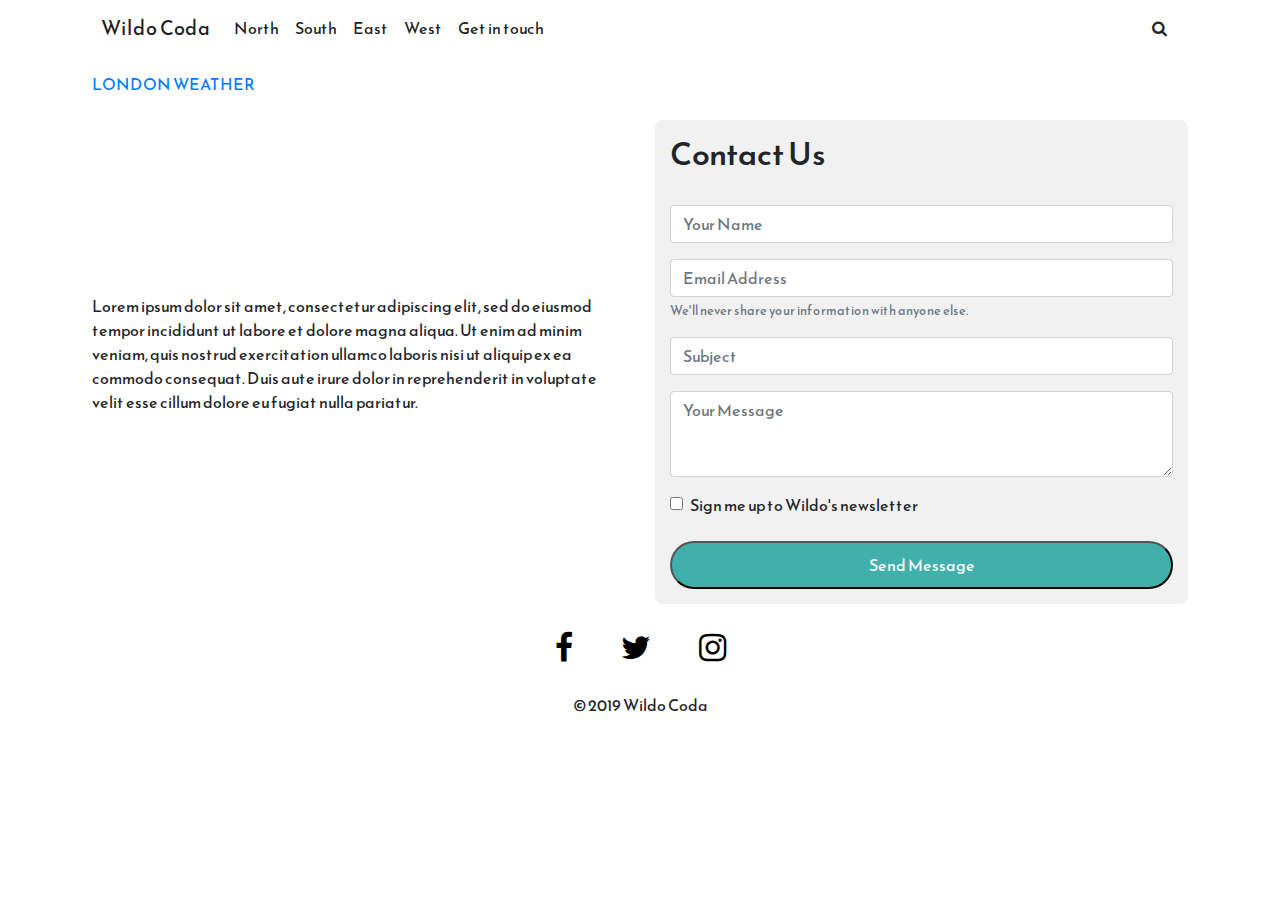
==== contact-page.html @ b82e97ab "New South and West" ====
<!doctype html>
<html lang="en">

<head>
  <meta charset="utf-8">
  <meta name="viewport" content="width=device-width, initial-scale=1, shrink-to-fit=no">
  <meta name="description" content="">
  <meta name="author" content="Mark Otto, Jacob Thornton, and Bootstrap contributors">
  <meta name="generator" content="Jekyll v3.8.5">
  <link rel="stylesheet" href="https://stackpath.bootstrapcdn.com/bootstrap/4.3.1/css/bootstrap.min.css"
    integrity="sha384-ggOyR0iXCbMQv3Xipma34MD+dH/1fQ784/j6cY/iJTQUOhcWr7x9JvoRxT2MZw1T" crossorigin="anonymous">
  <link href="https://fonts.googleapis.com/css?family=Allerta+Stencil|Josefin+Sans|Reem+Kufi&display=swap"
    rel="stylesheet">
  <link rel="stylesheet" href="https://cdnjs.cloudflare.com/ajax/libs/font-awesome/4.7.0/css/font-awesome.min.css">
  <link href="//maxcdn.bootstrapcdn.com/font-awesome/4.7.0/css/font-awesome.min.css" rel="stylesheet">
  <link href="css/style.css" rel="stylesheet">
  <title>Wildo Coda - home page</title>
</head>


<body>
  <!-- Navbar starts -->
  <div class="container">
    <nav class="navbar navbar-expand-lg navbar-light">
      <a class="navbar-brand" href="./index.html">Wildo Coda</a>
      <button class="navbar-toggler" type="button" data-toggle="collapse" data-target="#navbarSupportedContent"
        aria-controls="navbarSupportedContent" aria-expanded="false" aria-label="Toggle navigation">
        <span class="navbar-toggler-icon"></span>
      </button>
      <div class="collapse navbar-collapse" id="navbarSupportedContent">
        <ul class="navbar-nav mr-auto">
          <li class="nav-item active">
            <a class="nav-link" href="./north.html">North</a>
          </li>
          <li class="nav-item active">
            <a class="nav-link" href="#" id="south">South</a>
          </li>
          <li class="nav-item active">
            <a class="nav-link" href="#">East</a>
          </li>
          <li class="nav-item active">
            <a class="nav-link" href="#">West</a>
          </li>
          <li class="nav-item active">
            <a class="nav-link" href="./contact-page.html">Get in touch</a>
          </li>
        </ul>
        <div class="searchBar">
          <!-- Button trigger modal -->
          <button type="button" class="btn" data-toggle="modal" data-target="#exampleModal">
            <i class="fa fa-search" fa-lg black-text mr-md-5 mr-3 fa-2x></i>
          </button>
        </div>
      </div>
    </nav>
  </div>
  <!-- Navbar ends -->

  <!-- Modal -->
  <div class="modal fade" id="exampleModal" tabindex="-1" role="dialog" aria-labelledby="exampleModalLabel"
    aria-hidden="true">
    <div class="modal-dialog modal-dialog-centered" role="document">
      <div class="modal-content">
        <div class="modal-header">
          <button type="button" class="close" data-dismiss="modal" aria-label="Close">
            <span aria-hidden="true">&times;</span>
          </button>
        </div>
        <div class="modal-body">
          <form class="form-inline">
            <input class="form-control form-control-ml ml-5 w-75" id="mySearch" type="text" value="Search Wildo Coda"
              aria-label="Search">
            <div class="searchButton">
              <button type="button" class="btn ml-5" id="searchButton">Search</button>
              <div class="message">
                <br>
                <p id="text"></p>
              </div>
            </div>
          </form>
        </div>
      </div>
    </div>
  </div>
  <!-- Modal ends -->

  <!-- Weather API starts -->
  <section class="container">
    <div class="row">
      <div class="col-md-8">
      </div>
      <div class="col-md-12">
        <a class="weatherwidget-io" href="https://forecast7.com/en/51d51n0d13/london/" data-label_1="LONDON"
          data-label_2="WEATHER" data-icons="Climacons" data-mode="Current" data-days="3" data-theme="clear"
          data-shadow="rgba(146, 18, 18, 0.05)" data-suncolor="rgba(255, 225, 19, 0.98)"
          data-cloudcolor="rgba(101, 101, 101, 0.37)">LONDON WEATHER</a>
        <script>
          !function (d, s, id) { var js, fjs = d.getElementsByTagName(s)[0]; if (!d.getElementById(id)) { js = d.createElement(s); js.id = id; js.src = 'https://weatherwidget.io/js/widget.min.js'; fjs.parentNode.insertBefore(js, fjs); } }(document, 'script', 'weatherwidget-io-js');
        </script>
      </div>
    </div>
  </section>
  <!-- Weather API ends -->

  <!-- Info starts -->
  <section class="container">
    <div class="row">
      <div class="col-md-6 vert-align-center">
        <p>Lorem ipsum dolor sit amet, consectetur adipiscing elit, sed do eiusmod tempor incididunt ut labore et dolore
          magna aliqua. Ut enim ad minim veniam, quis nostrud exercitation ullamco laboris nisi ut aliquip ex ea commodo
          consequat. Duis aute irure dolor in reprehenderit in voluptate velit esse cillum dolore eu fugiat nulla
          pariatur.</p>
      </div>
      <div class="col-md-6">
        <form class="form-container">
          <div class="form-group">
            <h2> Contact Us </h2>
            <br>
            <input type="text" class="form-control" id="exampleInputName" placeholder="Your Name" required>
          </div>
          <div class="form-group">
            <input type="email" class="form-control" id="exampleInputEmail1" aria-describedby="emailHelp"
              placeholder="Email Address" required>
            <small id="emailHelp" class="form-text text-muted">We'll never share your information with anyone
              else.</small>
          </div>
          <div class="form-group">
            <input type="subject" class="form-control" id="exampleInputSubject" placeholder="Subject">
          </div>
          <div class="form-group">
            <!-- <label for="exampleInputMessage">Your Message</label> -->
            <textarea class="form-control" id="exampleFormControlTextarea1" rows="3"
              placeholder="Your Message"></textarea>
          </div>
          <div class="form-check">
            <input type="checkbox" class="form-check-input" id="exampleCheck1">
            <label class="form-check-label" for="exampleCheck1">Sign me up to Wildo's newsletter</label>
          </div>
          <br>
          <!-- <button> type="submit" class="btn-primary">Send Message</button> -->
          <button class="contact-button">Send Message</button>
        </form>
      </div>
    </div>
  </section>
  <!-- Info ends -->

  <!-- Footers starts -->
  <footer class="page-footer">
    <div class="container">
      <div class="d-flex justify-content-center col-md-12 py-3">
        <a class="sm-ic" href="https://www.facebook.com/wildocoda/" target="_blank">
          <i class="fa fa-facebook-f fa-lg black-text mr-md-5 mr-3 fa-2x"></i>
        </a>
        <a class="sm-ic" href="https://www.twitter.com" target="_blank">
          <i class="fa fa-twitter fa-lg black-text mr-md-5 mr-3 fa-2x"> </i>
        </a>
        <a class="sm-ic" href="https://www.instagram.com/wildocoda/" target="_blank">
          <i class="fa fa-instagram fa-lg black-text fa-2x"> </i>
        </a>
      </div>
      <div class="d-flex justify-content-center col-md-12 py-3">
        © 2019 Wildo Coda
      </div>
    </div>
  </footer>
  <!-- Footers ends -->

  <script src="https://code.jquery.com/jquery-3.3.1.slim.min.js"
    integrity="sha384-q8i/X+965DzO0rT7abK41JStQIAqVgRVzpbzo5smXKp4YfRvH+8abtTE1Pi6jizo"
    crossorigin="anonymous"></script>
  <script src="https://cdnjs.cloudflare.com/ajax/libs/popper.js/1.14.7/umd/popper.min.js"
    integrity="sha384-UO2eT0CpHqdSJQ6hJty5KVphtPhzWj9WO1clHTMGa3JDZwrnQq4sF86dIHNDz0W1"
    crossorigin="anonymous"></script>
  <script src="https://stackpath.bootstrapcdn.com/bootstrap/4.3.1/js/bootstrap.min.js"
    integrity="sha384-JjSmVgyd0p3pXB1rRibZUAYoIIy6OrQ6VrjIEaFf/nJGzIxFDsf4x0xIM+B07jRM"
    crossorigin="anonymous"></script>
  <script src="js/script.js"></script>
  <script>
    !function (d, s, id) {
      var js, fjs = d.getElementsByTagName(s)[0];
      if (!d.getElementById(id)) {
        js = d.createElement(s);
        js.id = id;
        js.src = 'https://weatherwidget.io/js/widget.min.js';
        fjs.parentNode.insertBefore(js, fjs);
      }
    }(document, 'script', 'weatherwidget-io-js');
  </script>
</body>

</html>
---- css/style.css ----
body {
    font-family: 'Reem Kufi', sans-serif;
    
}

/* Navigation  */
.navbar-light .navbar-nav .nav-link:hover {
    color: #3fb0ac;
    text-decoration: none;
}

.navbar-light .navbar-brand:hover {
    color: #3fb0ac;
    text-decoration: none;
}

/* Search and modal */
.searchButton {
    padding-top: 5px;
}

.modal-dialog {
    width: 50%;
    height: 50%;
    padding: 0px;
  }

/* Weather */
.currentWeather h1 {
    font-size:0.5em!important;
}

.currentWeather .w-icon {
    width: 3rem!important;
    height: 3rem!important;
}

.weather {
    max-width:448px;
}

/* Image carousel */
.carousel-caption-top {
    font-size: 20px;
}

/* set mobile carousel container height to 300px for all images inside */
.carousel-inner {
    max-height: 200;
    height:200;
}

/* set styles for devices > 768 */
@media screen and (min-width:768px) {
    /*carousel container height to 300px for all images inside */
    .carousel-inner {
        max-height: 400px;
    }
}
/* set desktop styles for devices > 992 */
@media screen and (min-width:992px) {
    /*carousel container height to 80% of browser height for all images inside */
    .carousel-inner {
        min-height: 80vh;
    }
}

/* social media icons in footer*/
.sm-ic {
    color: #000000;
    text-align: center;
}

.sm-ic:hover {
    color: #3fb0ac;
    text-align: center;
}

/* filterable portfolio */
* {
    box-sizing: border-box;
  }
  
  .row {
    margin: 8px -16px;
  }
  
  /* Add padding BETWEEN each column (if you want) */
  .row,
  .row > .column {
    padding: 8px;
  }
  
  /* Create three equal columns that floats next to each other */
  .column {
    float: left;
    width: 33.33%;
    display: none; /*Hide columns by default */
  }
  
  /* Clear floats after rows */ 
  .row:after {
    content: "";
    display: table;
    clear: both;
  }
  
  /* Content */
  .content {
    padding: 10px;
  }
  
  /* The "show" class is added to the filtered elements */
  .show {
    display: block;
  }
  
  /* Style the buttons */
  .btn {
    border: none;
    outline: none;
    background-color: white;
    cursor: pointer;
  }
  
  /* Add background colour on hover*/
  .btn:hover {
    background-color: #ddd;
  }
  
  /* Add a dark background colour to the active button */
  .btn.active {
    background-color: #666;
     color: white;
  }

  h4 {
    display: flex;
    justify-content: center;
}

  .northImg {
      border-radius: 8px;
}

.currentWeather .w-icon {
    width: 3rem!important;
    height: 3rem!important;
}

  /* Clear floats after the columns */
  .row:after {
    content: "";
    display: table;
    clear: both;
}

  .contact { 
    float: left;
    width: 50%; /* three boxes (use 25% for four, and 50% for two, etc) */
    padding: 50px;
}

.form-container{
    background-color: #f1f1f1;
    padding: 15px;
    border-radius: 8px;
}

  .contact-button {
    display: block;
    /* left: 0; */
    /* right: 0; */
    /* bottom: 10px; */
    width: 100%;
    text-align: center;
    color: white;
    background: #3fb0ac;
    border-radius: 60px;
    padding: 10px;
}

.vert-align-center {
    align-self: center;
}

.message {
    color: #3fb0ac;
    padding-left: 50px;
}
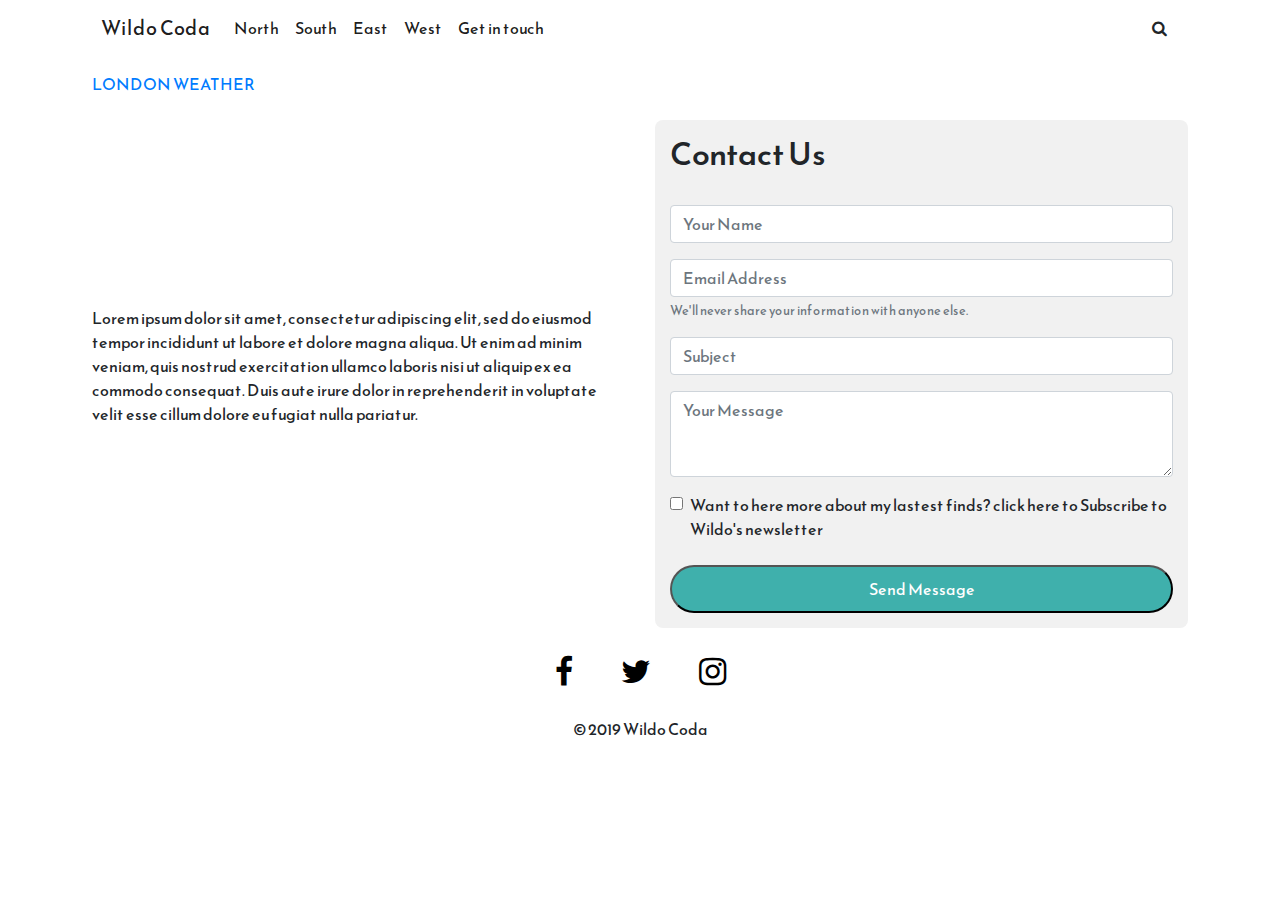
==== commit fc12a46c: "Added lightbox feature" ====
--- a/contact-page.html
+++ b/contact-page.html
@@ -134,7 +134,7 @@
           </div>
           <div class="form-check">
             <input type="checkbox" class="form-check-input" id="exampleCheck1">
-            <label class="form-check-label" for="exampleCheck1">Sign me up to Wildo's newsletter</label>
+            <label class="form-check-label" for="exampleCheck1">Want to here more about my lastest finds? click here to Subscribe to Wildo's newsletter</label>
           </div>
           <br>
           <!-- <button> type="submit" class="btn-primary">Send Message</button> -->
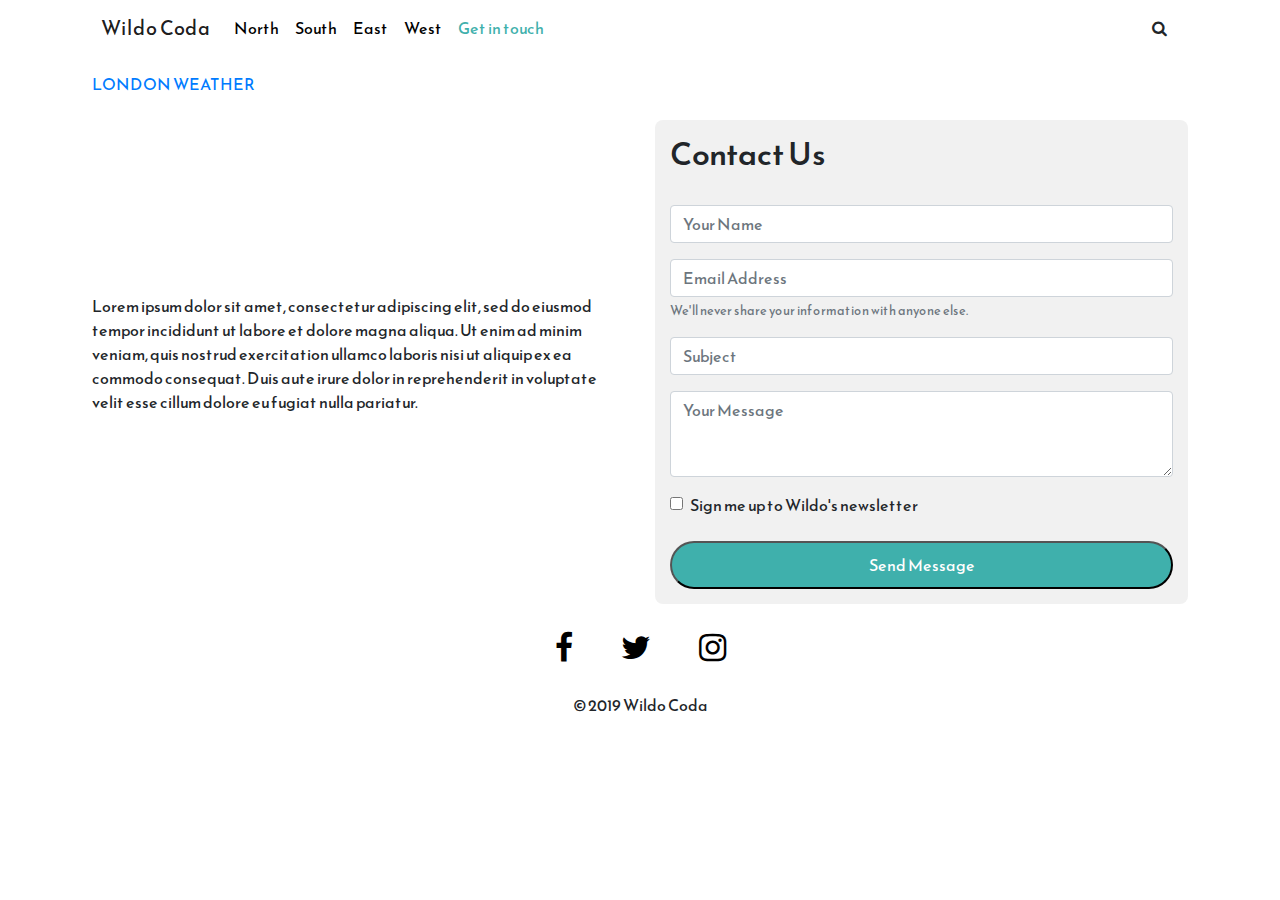
==== commit 79ed6db0: "Fixed filter buttons and active nav links" ====
--- a/contact-page.html
+++ b/contact-page.html
@@ -29,19 +29,19 @@
       </button>
       <div class="collapse navbar-collapse" id="navbarSupportedContent">
         <ul class="navbar-nav mr-auto">
-          <li class="nav-item active">
+          <li class="nav-item">
             <a class="nav-link" href="./north.html">North</a>
           </li>
-          <li class="nav-item active">
-            <a class="nav-link" href="#" id="south">South</a>
+          <li class="nav-item">
+            <a class="nav-link" href="./south.html" id="south">South</a>
           </li>
-          <li class="nav-item active">
-            <a class="nav-link" href="#">East</a>
+          <li class="nav-item">
+            <a class="nav-link" href="./east.html">East</a>
           </li>
-          <li class="nav-item active">
-            <a class="nav-link" href="#">West</a>
+          <li class="nav-item">
+            <a class="nav-link" href="./west.html">West</a>
           </li>
-          <li class="nav-item active">
+          <li class="nav-item active-nav">
             <a class="nav-link" href="./contact-page.html">Get in touch</a>
           </li>
         </ul>
@@ -134,7 +134,7 @@
           </div>
           <div class="form-check">
             <input type="checkbox" class="form-check-input" id="exampleCheck1">
-            <label class="form-check-label" for="exampleCheck1">Want to here more about my lastest finds? click here to Subscribe to Wildo's newsletter</label>
+            <label class="form-check-label" for="exampleCheck1">Sign me up to Wildo's newsletter</label>
           </div>
           <br>
           <!-- <button> type="submit" class="btn-primary">Send Message</button> -->
--- a/css/style.css
+++ b/css/style.css
@@ -4,9 +4,18 @@
 }
 
 /* Navigation  */
+
+.navbar-light .navbar-nav .nav-link {
+    color: black;
+    text-decoration: none;
+}
 .navbar-light .navbar-nav .nav-link:hover {
     color: #3fb0ac;
     text-decoration: none;
+}
+.active-nav a {
+    color: #3fb0ac!important;
+    text-decoration: underline;
 }
 
 .navbar-light .navbar-brand:hover {
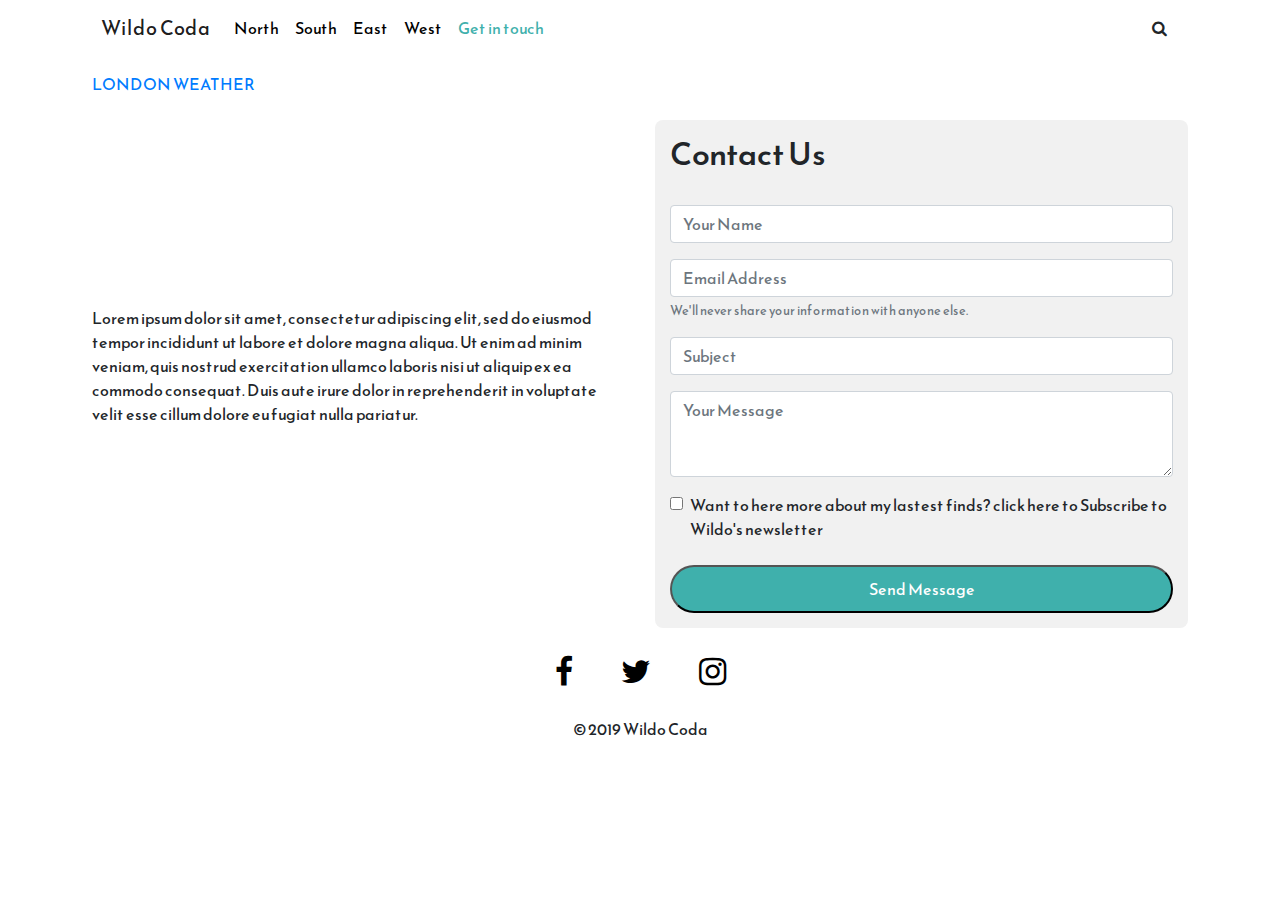
==== commit 7e51fdce: "Merge branch 'master' into KG-filter-button-changes" ====
--- a/contact-page.html
+++ b/contact-page.html
@@ -134,7 +134,7 @@
           </div>
           <div class="form-check">
             <input type="checkbox" class="form-check-input" id="exampleCheck1">
-            <label class="form-check-label" for="exampleCheck1">Sign me up to Wildo's newsletter</label>
+            <label class="form-check-label" for="exampleCheck1">Want to here more about my lastest finds? click here to Subscribe to Wildo's newsletter</label>
           </div>
           <br>
           <!-- <button> type="submit" class="btn-primary">Send Message</button> -->
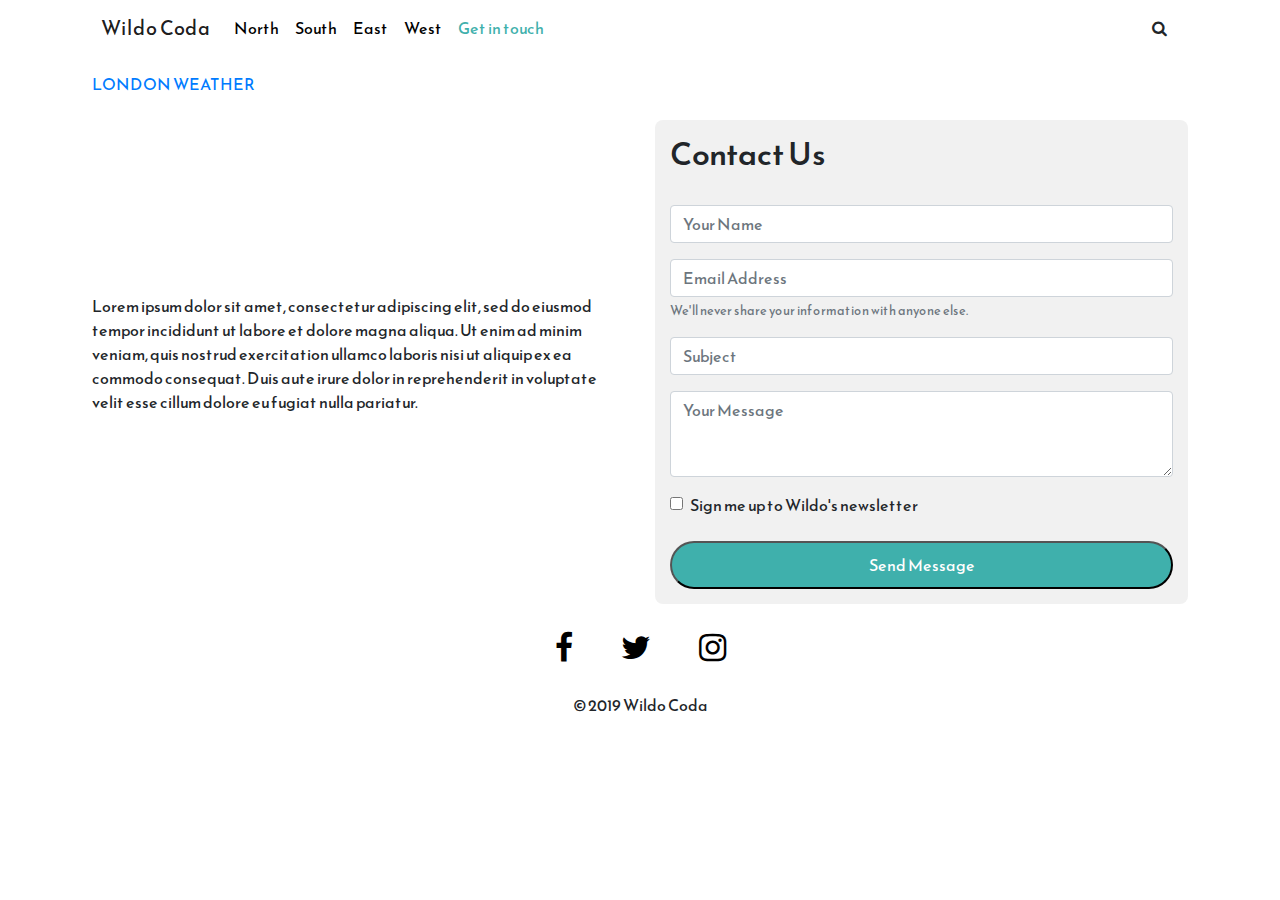
==== commit ec765512: "added images to south and west pages" ====
--- a/contact-page.html
+++ b/contact-page.html
@@ -134,7 +134,7 @@
           </div>
           <div class="form-check">
             <input type="checkbox" class="form-check-input" id="exampleCheck1">
-            <label class="form-check-label" for="exampleCheck1">Want to here more about my lastest finds? click here to Subscribe to Wildo's newsletter</label>
+            <label class="form-check-label" for="exampleCheck1">Sign me up to Wildo's newsletter</label>
           </div>
           <br>
           <!-- <button> type="submit" class="btn-primary">Send Message</button> -->
@@ -144,6 +144,12 @@
     </div>
   </section>
   <!-- Info ends -->
+  <sectiom>
+  <div id="AdThrive_Footer_1_desktop" class="adthrive-ad adthrive-footer adthrive-sticky" closable="true" 
+
+  <a href="./images/people3.jpg" data-toggle="lightbox" data-gallery="gallery" data-title="House of Illustration" data-footer="Lorem ipsum dolor sit amet, consectetur adipiscing elit, sed do eiusmod tempor incididunt ut labore et dolore
+          magna aliqua..."> </a>
+</section>
 
   <!-- Footers starts -->
   <footer class="page-footer">
--- a/css/style.css
+++ b/css/style.css
@@ -3,6 +3,15 @@
     
 }
 
+.lightboxImg {
+    color: #000000!important;
+}
+
+.lightboxImg:hover {
+    color: #3fb0ac!important;
+    text-decoration: underline;
+}
+
 /* Navigation  */
 
 .navbar-light .navbar-nav .nav-link {
@@ -26,6 +35,16 @@
 /* Search and modal */
 .searchButton {
     padding-top: 5px;
+}
+
+#searchButton {
+    background-color: #3fb0ac;
+    color: #ffffff;
+}
+
+#searchButton:hover {
+    background-color: #ddd;
+    color: #ffffff;
 }
 
 .modal-dialog {
@@ -33,6 +52,20 @@
     height: 50%;
     padding: 0px;
   }
+
+  input:focus::-webkit-input-placeholder {
+    color: transparent;
+   }
+   input:focus:-moz-placeholder {
+    color: transparent;
+   }
+   
+   textarea:focus:-moz-placeholder {
+    color: transparent;
+   }
+   textarea:focus::-webkit-input-placeholder {
+    color: transparent;
+   }
 
 /* Weather */
 .currentWeather h1 {
@@ -139,7 +172,7 @@
   
   /* Add a dark background colour to the active button */
   .btn.active {
-    background-color: #666;
+    background-color: #3fb0ac;
      color: white;
   }
 
@@ -148,7 +181,7 @@
     justify-content: center;
 }
 
-  .northImg {
+  .filterImg {
       border-radius: 8px;
 }
 
@@ -189,6 +222,10 @@
     padding: 10px;
 }
 
+.contact-button:hover {
+    background-color: #ddd;
+}
+
 .vert-align-center {
     align-self: center;
 }
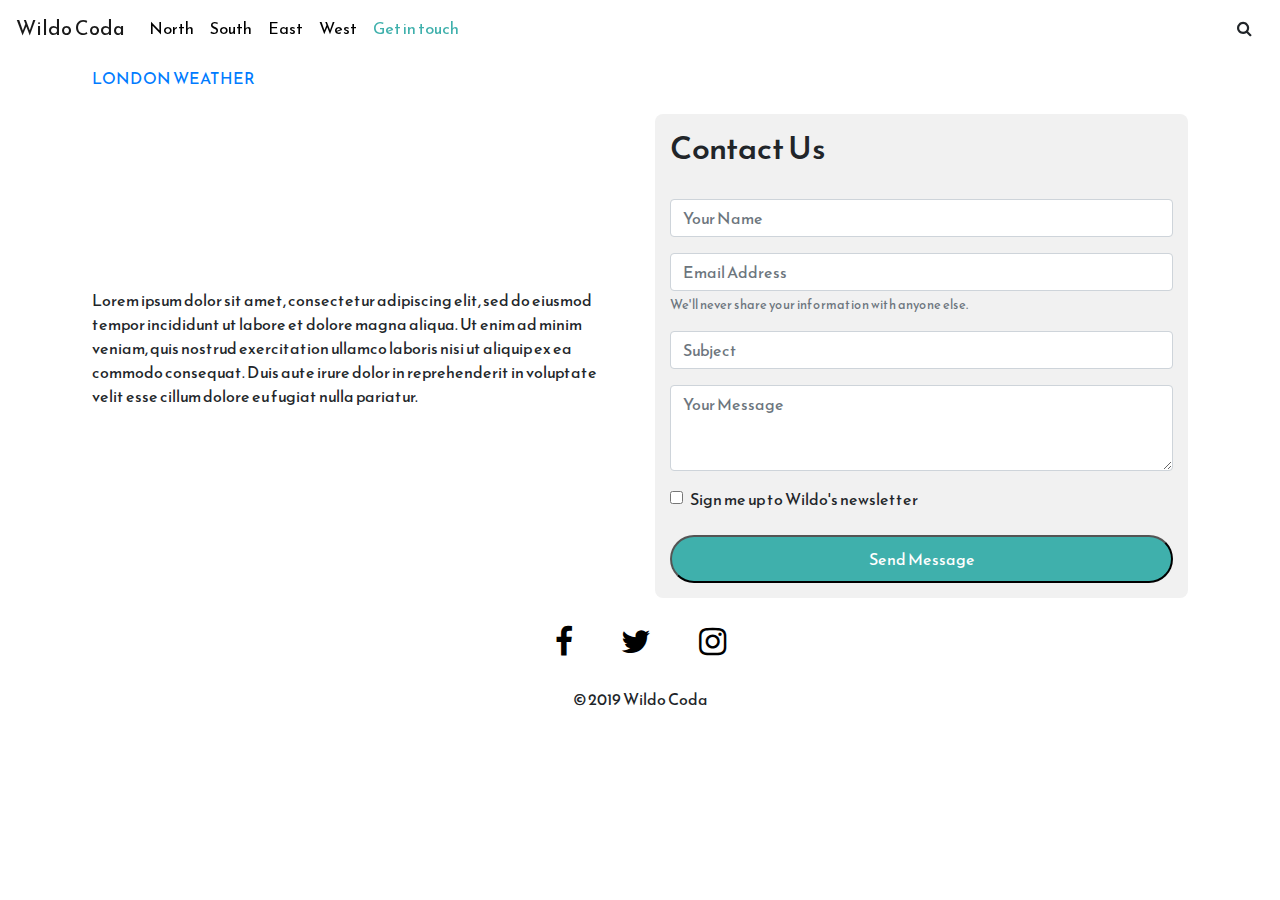
==== commit 39ecfae4: "added fixed top navbar to all pages" ====
--- a/contact-page.html
+++ b/contact-page.html
@@ -20,8 +20,8 @@
 
 <body>
   <!-- Navbar starts -->
-  <div class="container">
-    <nav class="navbar navbar-expand-lg navbar-light">
+  <div class="nav">
+    <nav class="navbar fixed-top navbar-expand-lg navbar-light">
       <a class="navbar-brand" href="./index.html">Wildo Coda</a>
       <button class="navbar-toggler" type="button" data-toggle="collapse" data-target="#navbarSupportedContent"
         aria-controls="navbarSupportedContent" aria-expanded="false" aria-label="Toggle navigation">
@@ -68,8 +68,8 @@
         </div>
         <div class="modal-body">
           <form class="form-inline">
-            <input class="form-control form-control-ml ml-5 w-75" id="mySearch" type="text" value="Search Wildo Coda"
-              aria-label="Search">
+            <input class="form-control form-control-ml ml-5 w-75" id="mySearch" type="text"
+              placeholder="Search Wildo Coda" aria-label="Search">
             <div class="searchButton">
               <button type="button" class="btn ml-5" id="searchButton">Search</button>
               <div class="message">
@@ -145,54 +145,54 @@
   </section>
   <!-- Info ends -->
   <sectiom>
-  <div id="AdThrive_Footer_1_desktop" class="adthrive-ad adthrive-footer adthrive-sticky" closable="true" 
+    <div id="AdThrive_Footer_1_desktop" class="adthrive-ad adthrive-footer adthrive-sticky" closable="true" <a
+      href="./images/people3.jpg" data-toggle="lightbox" data-gallery="gallery" data-title="House of Illustration"
+      data-footer="Lorem ipsum dolor sit amet, consectetur adipiscing elit, sed do eiusmod tempor incididunt ut labore et dolore
+          magna aliqua..."> </a>
+      </section>
 
-  <a href="./images/people3.jpg" data-toggle="lightbox" data-gallery="gallery" data-title="House of Illustration" data-footer="Lorem ipsum dolor sit amet, consectetur adipiscing elit, sed do eiusmod tempor incididunt ut labore et dolore
-          magna aliqua..."> </a>
-</section>
+      <!-- Footers starts -->
+      <footer class="page-footer">
+        <div class="container">
+          <div class="d-flex justify-content-center col-md-12 py-3">
+            <a class="sm-ic" href="https://www.facebook.com/wildocoda/" target="_blank">
+              <i class="fa fa-facebook-f fa-lg black-text mr-md-5 mr-3 fa-2x"></i>
+            </a>
+            <a class="sm-ic" href="https://www.twitter.com" target="_blank">
+              <i class="fa fa-twitter fa-lg black-text mr-md-5 mr-3 fa-2x"> </i>
+            </a>
+            <a class="sm-ic" href="https://www.instagram.com/wildocoda/" target="_blank">
+              <i class="fa fa-instagram fa-lg black-text fa-2x"> </i>
+            </a>
+          </div>
+          <div class="d-flex justify-content-center col-md-12 py-3">
+            © 2019 Wildo Coda
+          </div>
+        </div>
+      </footer>
+      <!-- Footers ends -->
 
-  <!-- Footers starts -->
-  <footer class="page-footer">
-    <div class="container">
-      <div class="d-flex justify-content-center col-md-12 py-3">
-        <a class="sm-ic" href="https://www.facebook.com/wildocoda/" target="_blank">
-          <i class="fa fa-facebook-f fa-lg black-text mr-md-5 mr-3 fa-2x"></i>
-        </a>
-        <a class="sm-ic" href="https://www.twitter.com" target="_blank">
-          <i class="fa fa-twitter fa-lg black-text mr-md-5 mr-3 fa-2x"> </i>
-        </a>
-        <a class="sm-ic" href="https://www.instagram.com/wildocoda/" target="_blank">
-          <i class="fa fa-instagram fa-lg black-text fa-2x"> </i>
-        </a>
-      </div>
-      <div class="d-flex justify-content-center col-md-12 py-3">
-        © 2019 Wildo Coda
-      </div>
-    </div>
-  </footer>
-  <!-- Footers ends -->
-
-  <script src="https://code.jquery.com/jquery-3.3.1.slim.min.js"
-    integrity="sha384-q8i/X+965DzO0rT7abK41JStQIAqVgRVzpbzo5smXKp4YfRvH+8abtTE1Pi6jizo"
-    crossorigin="anonymous"></script>
-  <script src="https://cdnjs.cloudflare.com/ajax/libs/popper.js/1.14.7/umd/popper.min.js"
-    integrity="sha384-UO2eT0CpHqdSJQ6hJty5KVphtPhzWj9WO1clHTMGa3JDZwrnQq4sF86dIHNDz0W1"
-    crossorigin="anonymous"></script>
-  <script src="https://stackpath.bootstrapcdn.com/bootstrap/4.3.1/js/bootstrap.min.js"
-    integrity="sha384-JjSmVgyd0p3pXB1rRibZUAYoIIy6OrQ6VrjIEaFf/nJGzIxFDsf4x0xIM+B07jRM"
-    crossorigin="anonymous"></script>
-  <script src="js/script.js"></script>
-  <script>
-    !function (d, s, id) {
-      var js, fjs = d.getElementsByTagName(s)[0];
-      if (!d.getElementById(id)) {
-        js = d.createElement(s);
-        js.id = id;
-        js.src = 'https://weatherwidget.io/js/widget.min.js';
-        fjs.parentNode.insertBefore(js, fjs);
-      }
-    }(document, 'script', 'weatherwidget-io-js');
-  </script>
+      <script src="https://code.jquery.com/jquery-3.3.1.slim.min.js"
+        integrity="sha384-q8i/X+965DzO0rT7abK41JStQIAqVgRVzpbzo5smXKp4YfRvH+8abtTE1Pi6jizo"
+        crossorigin="anonymous"></script>
+      <script src="https://cdnjs.cloudflare.com/ajax/libs/popper.js/1.14.7/umd/popper.min.js"
+        integrity="sha384-UO2eT0CpHqdSJQ6hJty5KVphtPhzWj9WO1clHTMGa3JDZwrnQq4sF86dIHNDz0W1"
+        crossorigin="anonymous"></script>
+      <script src="https://stackpath.bootstrapcdn.com/bootstrap/4.3.1/js/bootstrap.min.js"
+        integrity="sha384-JjSmVgyd0p3pXB1rRibZUAYoIIy6OrQ6VrjIEaFf/nJGzIxFDsf4x0xIM+B07jRM"
+        crossorigin="anonymous"></script>
+      <script src="js/script.js"></script>
+      <script>
+        !function (d, s, id) {
+          var js, fjs = d.getElementsByTagName(s)[0];
+          if (!d.getElementById(id)) {
+            js = d.createElement(s);
+            js.id = id;
+            js.src = 'https://weatherwidget.io/js/widget.min.js';
+            fjs.parentNode.insertBefore(js, fjs);
+          }
+        }(document, 'script', 'weatherwidget-io-js');
+      </script>
 </body>
 
 </html>--- a/css/style.css
+++ b/css/style.css
@@ -3,16 +3,30 @@
     
 }
 
+
 .lightboxImg {
     color: #000000!important;
 }
 
 .lightboxImg:hover {
     color: #3fb0ac!important;
-    text-decoration: underline;
+    text-decoration: none!important;
+}
+
+.typing {
+    text-align: center;
 }
 
 /* Navigation  */
+
+.nav {
+    height: 50px;
+}
+
+.fixed-top {
+    background-color: rgba(255,255,255, 0.8)!important;
+    
+}
 
 .navbar-light .navbar-nav .nav-link {
     color: black;
@@ -167,7 +181,7 @@
   
   /* Add background colour on hover*/
   .btn:hover {
-    background-color: #ddd;
+    background-color: #3fb0ac;
   }
   
   /* Add a dark background colour to the active button */
